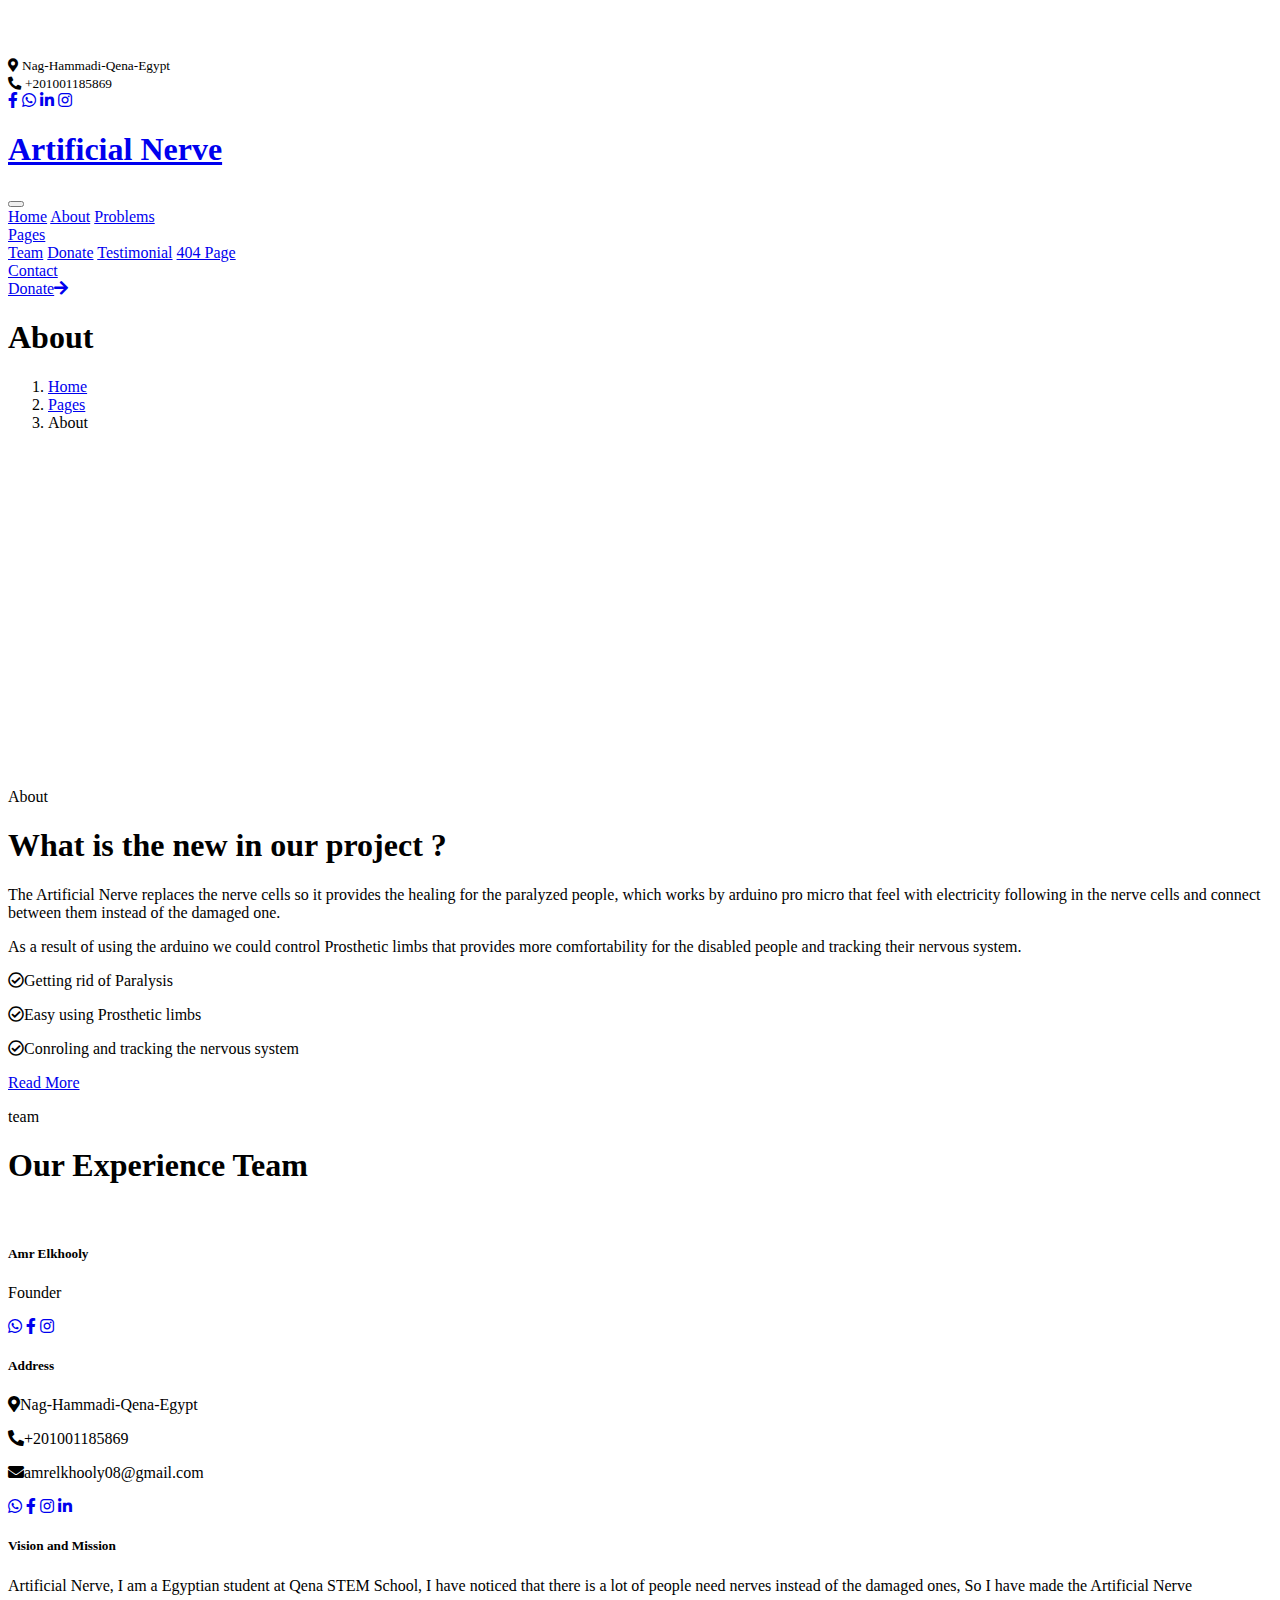
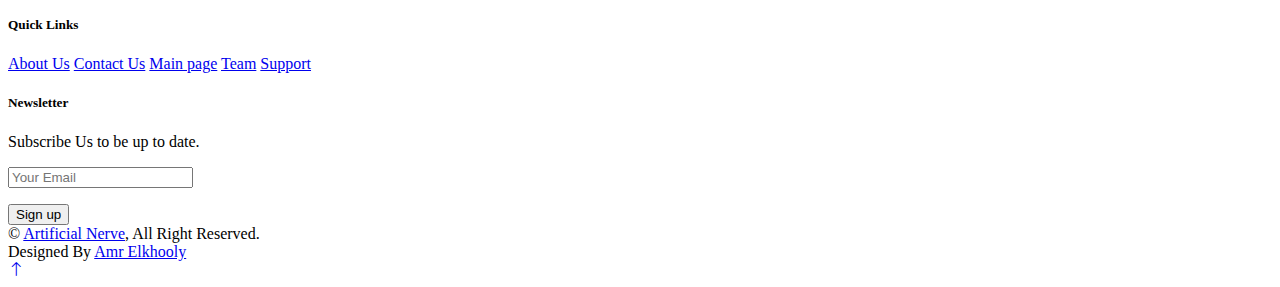
==== about.html @ 4ef296a6 "Add files via upload" ====
<!DOCTYPE html>
<html lang="en">

<head>
    <meta charset="utf-8">
    <title>Artificial Nerve</title>
    <meta content="width=device-width, initial-scale=1.0" name="viewport">
    <meta content="" name="keywords">
    <meta content="" name="description">

    <!-- Favicon -->
    <link href="img/3 - Copy.png" rel="icon">

    <!-- Google Web Fonts -->
    <link rel="preconnect" href="https://fonts.googleapis.com">
    <link rel="preconnect" href="https://fonts.gstatic.com" crossorigin>
    <link href="https://fonts.googleapis.com/css2?family=Open+Sans:wght@400;500&family=Roboto:wght@500;700;900&display=swap" rel="stylesheet"> 

    <!-- Icon Font Stylesheet -->
    <link href="https://cdnjs.cloudflare.com/ajax/libs/font-awesome/5.10.0/css/all.min.css" rel="stylesheet">
    <link href="https://cdn.jsdelivr.net/npm/bootstrap-icons@1.4.1/font/bootstrap-icons.css" rel="stylesheet">

    <!-- Libraries Stylesheet -->
    <link href="lib/animate/animate.min.css" rel="stylesheet">
    <link href="lib/owlcarousel/assets/owl.carousel.min.css" rel="stylesheet">
    <link href="lib/tempusdominus/css/tempusdominus-bootstrap-4.min.css" rel="stylesheet" />

    <!-- Customized Bootstrap Stylesheet -->
    <link href="css/bootstrap.min.css" rel="stylesheet">

    <!-- Template Stylesheet -->
    <link href="css/style.css" rel="stylesheet">
</head>

<body>
    <!-- Spinner Start -->
    <div id="spinner" class="show bg-white position-fixed translate-middle w-100 vh-100 top-50 start-50 d-flex align-items-center justify-content-center">
        <div class="spinner-grow text-primary" style="width: 3rem; height: 3rem;" role="status">
            <span class="sr-only">Loading...</span>
        </div>
    </div>
    <!-- Spinner End -->


    <!-- Topbar Start -->
    <div class="container-fluid bg-light p-0 wow fadeIn" data-wow-delay="0.1s">
        <div class="row gx-0 d-none d-lg-flex">
            <div class="col-lg-7 px-5 text-start">
                <div class="h-100 d-inline-flex align-items-center py-3 me-4">
                    <small class="fa fa-map-marker-alt text-primary me-2"></small>
                    <small>Nag-Hammadi-Qena-Egypt</small>
                </div>
                <div class="h-100 d-inline-flex align-items-center py-3">
                    <small ></small>
                    <small></small>
                </div>
            </div>
            <div class="col-lg-5 px-5 text-end">
                <div class="h-100 d-inline-flex align-items-center py-3 me-4">
                    <small class="fa fa-phone-alt text-primary me-2"></small>
                    <small>+201001185869</small>
                </div>
                <div class="h-100 d-inline-flex align-items-center">
                    <a class="btn btn-sm-square rounded-circle bg-white text-primary me-1" href="https://www.facebook.com/amrelkhooly.elkhooly?mibextid=ZbWKwL"><i class="fab fa-facebook-f"></i></a>
                    <a class="btn btn-sm-square rounded-circle bg-white text-primary me-1" href="https://wa.me/+201001185869"><i class="fab fa-whatsapp"></i></a>
                    <a class="btn btn-sm-square rounded-circle bg-white text-primary me-1" href="https://www.linkedin.com/in/amr-elkhooly-b76125328?utm_source=share&utm_campaign=share_via&utm_content=profile&utm_medium=android_app"><i class="fab fa-linkedin-in"></i></a>
                    <a class="btn btn-sm-square rounded-circle bg-white text-primary me-0" href="https://www.instagram.com/amrelkhoolyelkhooly?igsh=MThzNGtwa2czdXE0cQ=="><i class="fab fa-instagram"></i></a>
                </div>
            </div>
        </div>
    </div>
    <!-- Topbar End -->


    <!-- Navbar Start -->
    <nav class="navbar navbar-expand-lg bg-white navbar-light sticky-top p-0 wow fadeIn" data-wow-delay="0.1s">
        <a href="index.html" class="navbar-brand d-flex align-items-center px-4 px-lg-5">
            <h1 class="m-0 text-primary"><img src="img/56.png" alt=""></i>Artificial Nerve</h1>
        </a>
        <button type="button" class="navbar-toggler me-4" data-bs-toggle="collapse" data-bs-target="#navbarCollapse">
            <span class="navbar-toggler-icon"></span>
        </button>
        <div class="collapse navbar-collapse" id="navbarCollapse">
            <div class="navbar-nav ms-auto p-4 p-lg-0">
                <a href="index.html" class="nav-item nav-link">Home</a>
                <a href="about.html" class="nav-item nav-link active">About</a>
                <a href="service.html" class="nav-item nav-link">Problems</a>
                <div class="nav-item dropdown">
                    <a href="#" class="nav-link dropdown-toggle" data-bs-toggle="dropdown">Pages</a>
                    <div class="dropdown-menu rounded-0 rounded-bottom m-0">
                        <a href="team.html" class="dropdown-item">Team</a>
                        <a href="appointment.html" class="dropdown-item">Donate</a>
                        <a href="testimonial.html" class="dropdown-item">Testimonial</a>
                        <a href="404.html" class="dropdown-item">404 Page</a>
                    </div>
                </div>
                <a href="contact.html" class="nav-item nav-link">Contact</a>
            </div>
            <a href="appointment.html" class="btn btn-primary rounded-0 py-4 px-lg-5 d-none d-lg-block">Donate<i class="fa fa-arrow-right ms-3"></i></a>
        </div>
    </nav>
    <!-- Navbar End -->


    <!-- Page Header Start -->
    <div class="container-fluid page-header py-5 mb-5 wow fadeIn" data-wow-delay="0.1s">
        <div class="container py-5">
            <h1 class="display-3 text-white mb-3 animated slideInDown">About</h1>
            <nav aria-label="breadcrumb" class="animated slideInDown">
                <ol class="breadcrumb text-uppercase mb-0">
                    <li class="breadcrumb-item"><a class="text-white" href="#">Home</a></li>
                    <li class="breadcrumb-item"><a class="text-white" href="#">Pages</a></li>
                    <li class="breadcrumb-item text-primary active" aria-current="page">About</li>
                </ol>
            </nav>
        </div>
    </div>
    
    <!-- Page Header End -->


    <!-- About Start -->
    <div class="container-xxl py-5">
        <div class="container">
            <div class="row g-5">
                <div class="col-lg-6 wow fadeIn" data-wow-delay="0.1s">
                    <div class="d-flex flex-column">
                        <video width="320" height="320" autoplay muted> <source src="vid/nerve - Made with Clipchamp.mp4" type="video/mp4"> <source src="vid/nerve - Made with Clipchamp.mp4" type="video/ogg"></video>
                        <img class="img-fluid rounded w-50 bg-white pt-3 pe-3" src="img/74.png" alt="" style="margin-top: -25%;">
                    </div>
                </div>
                <div class="col-lg-6 wow fadeIn" data-wow-delay="0.5s">
                    <p class="d-inline-block border rounded-pill py-1 px-4">About</p>
                    <h1 class="mb-4">What is the new in our project ?</h1>
                    <p>The Artificial Nerve replaces the nerve cells so it provides the healing for the paralyzed people, which works by arduino pro micro that feel with electricity following in the nerve cells and connect between them instead of the damaged one.</p>
                    <p class="mb-4">As a result of using the arduino we could control Prosthetic limbs that provides more comfortability for the disabled people and tracking their nervous system.</p>
                    <p><i class="far fa-check-circle text-primary me-3"></i>Getting rid of Paralysis</p>
                    <p><i class="far fa-check-circle text-primary me-3"></i>Easy using Prosthetic limbs</p>
                    <p><i class="far fa-check-circle text-primary me-3"></i>Conroling and tracking the nervous system</p>
                    <a class="btn btn-primary rounded-pill py-3 px-5 mt-3" href="New folder/Porposal.pdf">Read More</a>
                </div>
            </div>
        </div>
    </div>
    <!-- About End -->


    <!-- Feature Start -->
   
                
                               
                                    </div>
                                   
                                    </div>
                                </div>
                            </div>
                            
                                    </div>
                                    
                                    </div>
                                </div>
                            </div>
                           
                                    </div>
                                    
                                       
                                    </div>
                                </div>
                            </div>
                            
                                     
                                    </div>
                                </div>
                            </div>
                        </div>
                    </div>
                </div>
                
                    </div>
                </div>
            </div>
        </div>
    </div>
    <!-- Feature End -->


   <!-- Team Start -->
   <div class="container-xxl py-5">
    <div class="container">
        <div class="text-center mx-auto mb-5 wow fadeInUp" data-wow-delay="0.1s" style="max-width: 600px;">
            <p class="d-inline-block border rounded-pill py-1 px-4">team</p>
            <h1>Our Experience Team</h1>
        </div>
        <div class="row g-4  justify-content-center">
            <div class="col-lg-3 col-md-6 wow fadeInUp" data-wow-delay="0.1s"aria-controls="align-items-center">
                <div class="team-item position-relative rounded overflow-hidden">
                    <div class="overflow-hidden">
                        <img class="img-fluid" src="img/amr.jpg" alt="">
                    </div>
                    <div class="team-text bg-light text-center p-4">
                        <h5>Amr Elkhooly</h5>
                        <p class="text-primary">Founder</p>
                        <div class="team-social text-center">
                            <a class="btn btn-square" href="https://wa.me/+201001185869"><i class="fab fa-whatsapp"></i></a>
                            <a class="btn btn-square" href="https://www.facebook.com/amrelkhooly.elkhooly?mibextid=ZbWKwL"><i class="fab fa-facebook-f"></i></a>   
                            <a class="btn btn-square" href="https://www.instagram.com/amrelkhoolyelkhooly?igsh=MThzNGtwa2czdXE0cQ=="><i class="fab fa-instagram"></i></a>
                        </div>
                    </div>
                </div>
            </div>
            
                
                    
                       
                        </div>
                    </div>
                </div>
            </div>
            
                
                    
                    
<!-- Team End -->
        

    <!-- Footer Start -->
    <div class="container-fluid bg-dark text-light footer mt-5 pt-5 wow fadeIn" data-wow-delay="0.1s">
        <div class="container py-5">
            <div class="row g-5">
                <div class="col-lg-3 col-md-6">
                    <h5 class="text-light mb-4">Address</h5>
                    <p class="mb-2"><i class="fa fa-map-marker-alt me-3"></i>Nag-Hammadi-Qena-Egypt</p>
                    <p class="mb-2"><i class="fa fa-phone-alt me-3"></i>+201001185869</p>
                    <p class="mb-2"><i class="fa fa-envelope me-3"></i>amrelkhooly08@gmail.com</p>
                    <div class="d-flex pt-2">
                        <a class="btn btn-outline-light btn-social rounded-circle" href="https://wa.me/+201001185869"><i class="fab fa-whatsapp"></i></a>
                        <a class="btn btn-outline-light btn-social rounded-circle" href="https://www.facebook.com/amrelkhooly.elkhooly?mibextid=ZbWKwL"><i class="fab fa-facebook-f"></i></a>
                        <a class="btn btn-outline-light btn-social rounded-circle" href="https://www.instagram.com/amrelkhoolyelkhooly?igsh=MThzNGtwa2czdXE0cQ=="><i class="fab fa-instagram"></i></a>
                        <a class="btn btn-outline-light btn-social rounded-circle" href="https://www.linkedin.com/in/amr-elkhooly-b76125328?utm_source=share&utm_campaign=share_via&utm_content=profile&utm_medium=android_app"><i class="fab fa-linkedin-in"></i></a>
                    </div>
                </div>
                <div class="col-lg-3 col-md-6">
                    <h5 class="text-light mb-4">Vision and Mission</h5>
                    <p>Artificial Nerve, I am a Egyptian student at Qena STEM School, I have noticed that there is a lot of people need nerves instead of the damaged ones, So I have made the Artificial Nerve</p>
                </div>
                <div class="col-lg-3 col-md-6">
                    <h5 class="text-light mb-4">Quick Links</h5>
                    <a class="btn btn-link" href="about.html">About Us</a>
                    <a class="btn btn-link" href="contact.html">Contact Us</a>
                    <a class="btn btn-link" href="index.html">Main page</a>
                    <a class="btn btn-link" href="team.html">Team</a>
                    <a class="btn btn-link" href="contact.html">Support</a>
                </div>
                <div class="col-lg-3 col-md-6">
                    <h5 class="text-light mb-4">Newsletter</h5>
                    <p>Subscribe Us to be up to date.</p>
                    <div class="position-relative mx-auto" style="max-width: 400px;">
                        <form class="contact-form" action="https://api.web3forms.com/submit" method="POST" value="3edd7ee8-ed58-4966-92da-36e60c9bfe5e">
                            <input type="hidden" name="access_key" value="3edd7ee8-ed58-4966-92da-36e60c9bfe5e" />
                            <input type="hidden" name="subject" value="New Contact Form Submission from Web3Forms" />
                            <input type="email" class="form-control border-0 w-100 py-3 ps-4 pe-5" id="email" name="email" placeholder="Your Email" required>
                            <p></p>
                            <button class="btn btn-primary w-100 py-3" type="submit">Sign up</button>
                        </form>
                        
                    </div>
                </div>
            </div>
        </div>
        <div class="container">
            <div class="copyright">
                <div class="row">
                    <div class="col-md-6 text-center text-md-start mb-3 mb-md-0">
                        &copy; <a class="border-bottom" href="#">Artificial Nerve</a>, All Right Reserved.
                    </div>
                    <div class="col-md-6 text-center text-md-end">
                        <!--/*** This template is free as long as you keep the footer author’s credit link/attribution link/backlink. If you'd like to use the template without the footer author’s credit link/attribution link/backlink, you can purchase the Credit Removal License from "https://htmlcodex.com/credit-removal". Thank you for your support. ***/-->
                        Designed By <a class="border-bottom" href="team.html">Amr Elkhooly</a>
                    </div>
                </div>
            </div>
        </div>
    </div>
    <!-- Footer End -->


    <!-- Back to Top -->
    <a href="#" class="btn btn-lg btn-primary btn-lg-square rounded-circle back-to-top"><i class="bi bi-arrow-up"></i></a>


    <!-- JavaScript Libraries -->
    <script src="https://code.jquery.com/jquery-3.4.1.min.js"></script>
    <script src="https://cdn.jsdelivr.net/npm/bootstrap@5.0.0/dist/js/bootstrap.bundle.min.js"></script>
    <script src="lib/wow/wow.min.js"></script>
    <script src="lib/easing/easing.min.js"></script>
    <script src="lib/waypoints/waypoints.min.js"></script>
    <script src="lib/counterup/counterup.min.js"></script>
    <script src="lib/owlcarousel/owl.carousel.min.js"></script>
    <script src="lib/tempusdominus/js/moment.min.js"></script>
    <script src="lib/tempusdominus/js/moment-timezone.min.js"></script>
    <script src="lib/tempusdominus/js/tempusdominus-bootstrap-4.min.js"></script>

    <!-- Template Javascript -->
    <script src="js/main.js"></script>
</body>

</html>
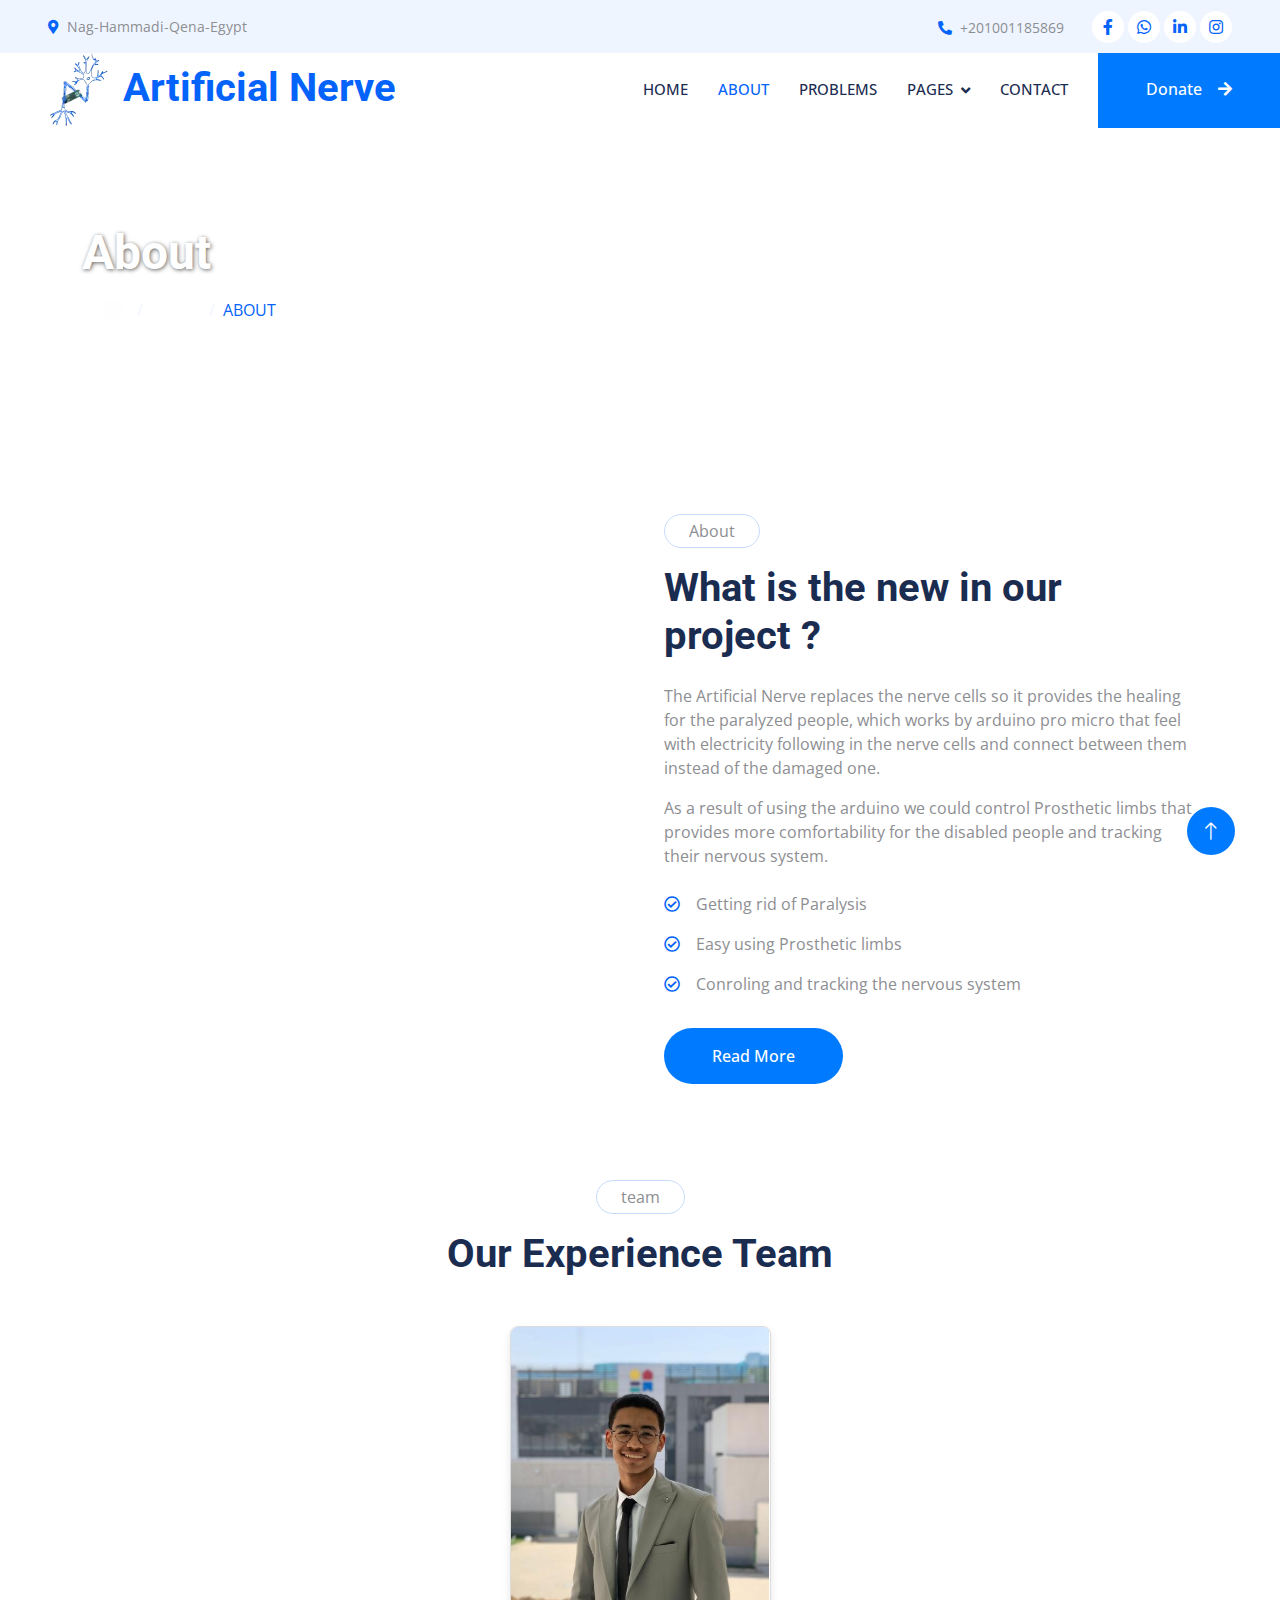
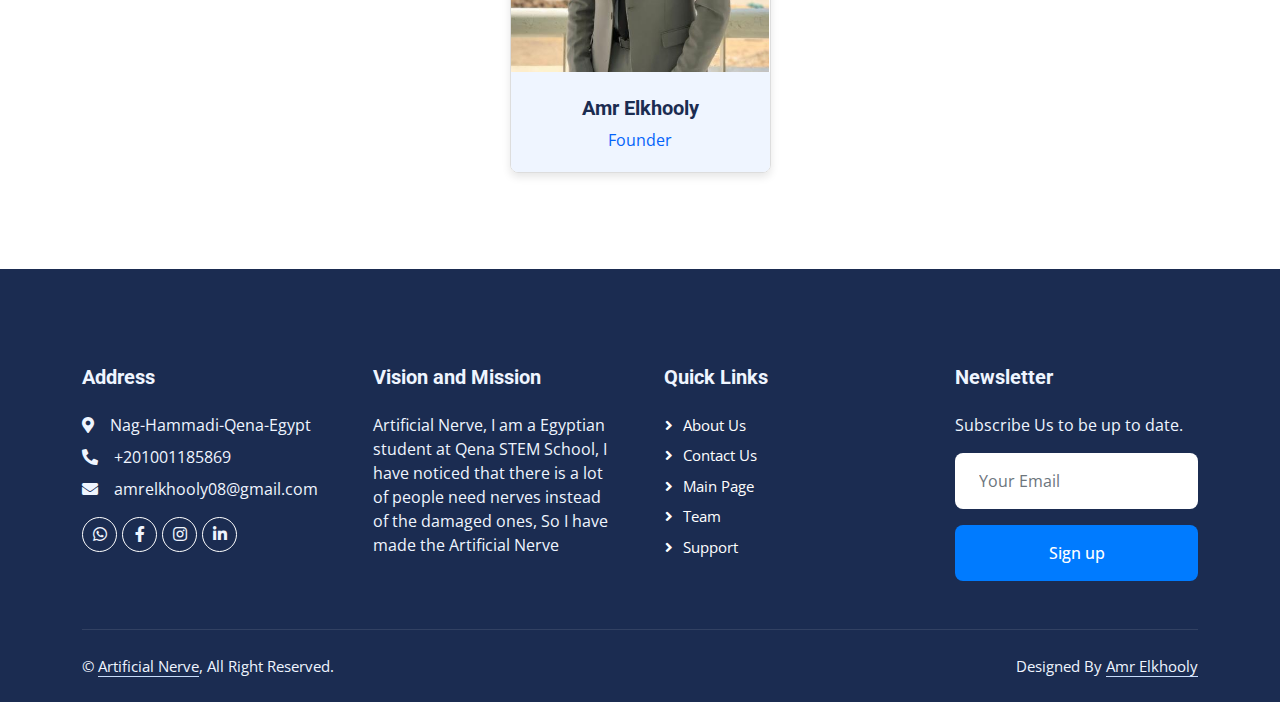
==== commit 14e9f930: "Update about.html" ====
--- a/about.html
+++ b/about.html
@@ -304,4 +304,4 @@
     <script src="js/main.js"></script>
 </body>
 
-</html>+</html>
--- a/css/style.css
+++ b/css/style.css
@@ -0,0 +1,953 @@
+
+
+/* Hide the default radio buttons */
+input[type="radio"] {
+    display: none;
+}
+
+/* Style for the payment method items */
+.payment-method-item {
+    display: inline-block;
+    cursor: pointer;
+    border: 2px solid transparent;
+    border-radius: 8px;
+    padding: 10px;
+    transition: border-color 0.3s ease;
+}
+
+/* Add a border when the payment method is selected */
+input[type="radio"]:checked + .payment-method-item {
+    border-color: #007BFF; /* Change to your preferred color */
+}
+
+/* Optional: Add a hover effect */
+.payment-method-item:hover {
+    border-color: #007BFF; /* Change to your preferred hover color */
+}
+
+/* Style the images */
+.payment-method-item img {
+    width: 60px; /* Adjust as needed */
+    height: auto;
+    display: block;
+    margin: 0 auto;
+}
+
+
+
+
+
+
+
+.d {
+    background: url('../img/e.png') no-repeat center center;
+    background-size: cover;
+    color: #ffffff; /* White text color */
+}
+
+.d .container {
+    position: relative;
+    z-index: 2;
+}
+.d h1 {
+    font-size: 3rem; /* Large font size for the header */
+    font-weight: 700;
+    text-shadow: 1px 1px 4px rgba(0, 0, 0, 0.6); /* Subtle text shadow for better readability */
+}
+.d .breadcrumb {
+    background: transparent; /* No background color */
+    padding: 0; /* Remove default padding */
+    margin: 0; /* Remove default margin */
+}
+
+.d .breadcrumb-item a {
+    color: #ffffff; /* White color for breadcrumb links */
+    text-decoration: none; /* Remove underline */
+}
+
+.d .breadcrumb-item a:hover {
+    color: #f8f9fa; /* Slightly lighter color on hover */
+}
+
+.d .breadcrumb-item.active {
+    color: #007bff; /* Blue color for the current page */
+}
+
+
+
+
+.c {
+    background: url('../img/c.png') no-repeat center center;
+    background-size: cover;
+    color: #ffffff; /* White text color */
+}
+
+.c .container {
+    position: relative;
+    z-index: 2;
+}
+.c h1 {
+    font-size: 3rem; /* Large font size for the header */
+    font-weight: 700;
+    text-shadow: 1px 1px 4px rgba(0, 0, 0, 0.6); /* Subtle text shadow for better readability */
+}
+.c .breadcrumb {
+    background: transparent; /* No background color */
+    padding: 0; /* Remove default padding */
+    margin: 0; /* Remove default margin */
+}
+
+.c .breadcrumb-item a {
+    color: #ffffff; /* White color for breadcrumb links */
+    text-decoration: none; /* Remove underline */
+}
+
+.c .breadcrumb-item a:hover {
+    color: #f8f9fa; /* Slightly lighter color on hover */
+}
+
+.c .breadcrumb-item.active {
+    color: #007bff; /* Blue color for the current page */
+}
+
+
+
+
+
+
+.s {
+    background: url('../img/s.png') no-repeat center center;
+    background-size: cover;
+    color: #ffffff; /* White text color */
+}
+
+.d .container {
+    position: relative;
+    z-index: 2;
+}
+.s h1 {
+    font-size: 3rem; /* Large font size for the header */
+    font-weight: 700;
+    text-shadow: 1px 1px 4px rgba(0, 0, 0, 0.6); /* Subtle text shadow for better readability */
+}
+.s .breadcrumb {
+    background: transparent; /* No background color */
+    padding: 0; /* Remove default padding */
+    margin: 0; /* Remove default margin */
+}
+
+.s .breadcrumb-item a {
+    color: #ffffff; /* White color for breadcrumb links */
+    text-decoration: none; /* Remove underline */
+}
+
+.s .breadcrumb-item a:hover {
+    color: #f8f9fa; /* Slightly lighter color on hover */
+}
+
+.s .breadcrumb-item.active {
+    color: #007bff; /* Blue color for the current page */
+}
+
+
+
+
+.T {
+    background: url('../img/ee.png') no-repeat center center;
+    background-size: cover;
+    color: #ffffff; /* White text color */
+}
+
+.T .container {
+    position: relative;
+    z-index: 2;
+}
+.T h1 {
+    font-size: 3rem; /* Large font size for the header */
+    font-weight: 700;
+    text-shadow: 1px 1px 4px rgba(0, 0, 0, 0.6); /* Subtle text shadow for better readability */
+}
+.T .breadcrumb {
+    background: transparent; /* No background color */
+    padding: 0; /* Remove default padding */
+    margin: 0; /* Remove default margin */
+}
+
+.T .breadcrumb-item a {
+    color: #ffffff; /* White color for breadcrumb links */
+    text-decoration: none; /* Remove underline */
+}
+
+.T .breadcrumb-item a:hover {
+    color: #f8f9fa; /* Slightly lighter color on hover */
+}
+
+.T .breadcrumb-item.active {
+    color: #007bff; /* Blue color for the current page */
+}
+
+
+
+
+
+
+.pp {
+    background: url('../img/Untitled design (3).png') no-repeat center center;
+    background-size: cover;
+    color: #ffffff; /* White text color */
+}
+
+.pp .container {
+    position: relative;
+    z-index: 2;
+}
+.pp h1 {
+    font-size: 3rem; /* Large font size for the header */
+    font-weight: 700;
+    text-shadow: 1px 1px 4px rgba(0, 0, 0, 0.6); /* Subtle text shadow for better readability */
+}
+.pp .breadcrumb {
+    background: transparent; /* No background color */
+    padding: 0; /* Remove default padding */
+    margin: 0; /* Remove default margin */
+}
+
+.pp .breadcrumb-item a {
+    color: #ffffff; /* White color for breadcrumb links */
+    text-decoration: none; /* Remove underline */
+}
+
+.pp .breadcrumb-item a:hover {
+    color: #f8f9fa; /* Slightly lighter color on hover */
+}
+
+.pp .breadcrumb-item.active {
+    color: #007bff; /* Blue color for the current page */
+}
+
+
+
+
+/* Page Header about Styles */
+.page-header {
+    background: url('"D:\Klinik Free Website Template - Free-CSS.com\clinic-website-template\img\header-page.jpg"') no-repeat center center;
+    background-size: cover;
+    color: #ffffff; /* White text color */
+}
+
+.page-header .container {
+    position: relative;
+    z-index: 2;
+}
+
+.page-header h1 {
+    font-size: 3rem; /* Large font size for the header */
+    font-weight: 700;
+    text-shadow: 1px 1px 4px rgba(0, 0, 0, 0.6); /* Subtle text shadow for better readability */
+}
+
+.page-header .breadcrumb {
+    background: transparent; /* No background color */
+    padding: 0; /* Remove default padding */
+    margin: 0; /* Remove default margin */
+}
+
+.page-header .breadcrumb-item a {
+    color: #ffffff; /* White color for breadcrumb links */
+    text-decoration: none; /* Remove underline */
+}
+
+.page-header .breadcrumb-item a:hover {
+    color: #f8f9fa; /* Slightly lighter color on hover */
+}
+
+.page-header .breadcrumb-item.active {
+    color: #007bff; /* Blue color for the current page */
+}
+
+
+
+
+.form-control {
+    border-radius: 0.5rem; /* Adjust border radius */
+}
+
+.btn-primary {
+    background-color: #007bff; /* Change button color */
+    border: none; /* Remove border */
+}
+
+.btn-primary:hover {
+    background-color: #0056b3; /* Darker on hover */
+}
+
+
+/* Responsive Styling */
+@media (max-width: 768px) {
+    .page-header h1 {
+        font-size: 2rem; /* Adjust font size for smaller screens */
+    }
+}
+
+/* General form styling */
+.payment-section {
+    padding: 20px;
+    background-color: #f8f9fa; /* Light background color */
+}
+
+.payment-right {
+    max-width: 600px;
+    margin: 0 auto; /* Center the form */
+}
+
+.payment-form {
+    background: #fff;
+    padding: 20px;
+    border-radius: 8px;
+    box-shadow: 0 2px 4px rgba(0, 0, 0, 0.1); /* Subtle shadow */
+}
+
+.payment-title {
+    font-size: 1.5rem;
+    margin-bottom: 20px;
+}
+
+.payment-method {
+    display: flex;
+    flex-wrap: wrap;
+    gap: 10px;
+    margin-bottom: 20px;
+}
+
+.payment-method-item {
+    display: flex;
+    align-items: center;
+    cursor: pointer;
+}
+
+.payment-method-item input[type="radio"] {
+    display: none; /* Hide the default radio button */
+}
+
+.payment-method-item label {
+    display: flex;
+    align-items: center;
+    border: 2px solid #ddd;
+    border-radius: 4px;
+    padding: 5px;
+    transition: border-color 0.3s ease;
+}
+
+.payment-method-item label img {
+    height: 30px; /* Adjust size as needed */
+    margin-right: 10px;
+}
+
+.payment-method-item label span {
+    font-size: 1rem;
+}
+
+.payment-method-item input[type="radio"]:checked + label {
+    border-color: #007bff; /* Highlight selected option */
+    background-color: #e9ecef; /* Optional background color for selected */
+}
+
+.payment-form-group,
+.payment-form-group-flex {
+    margin-bottom: 15px;
+}
+
+.payment-form-control {
+    width: 100%;
+    padding: 10px;
+    border: 1px solid #ddd;
+    border-radius: 4px;
+}
+
+.payment-form-label {
+    display: block;
+    margin-bottom: 5px;
+    font-weight: bold;
+}
+
+.payment-form-label-required::after {
+    content: "*";
+    color: red;
+    margin-left: 5px;
+}
+
+.payment-form-submit-button {
+    background-color: #007bff;
+    color: white;
+    border: none;
+    padding: 10px 20px;
+    border-radius: 4px;
+    cursor: pointer;
+    font-size: 1rem;
+}
+
+.payment-form-submit-button:hover {
+    background-color: #0056b3;
+}
+
+/********** Template CSS **********/
+/* Ensure the row is centered */
+.row.justify-content-center {
+    display: flex;
+    justify-content: center;
+    /* Optional: you can center items vertically if needed */
+    align-items: center;
+}
+
+/* Style for the team-item card */
+.team-item {
+    border: 1px solid #ddd; /* Add a border if needed */
+    box-shadow: 0 4px 8px rgba(0, 0, 0, 0.1); /* Optional: add shadow for prominence */
+    transition: transform 0.3s ease, box-shadow 0.3s ease; /* Smooth transition for hover effect */
+}
+
+.team-item:hover {
+    transform: translateY(-10px); /* Slight lift effect on hover */
+    box-shadow: 0 8px 16px rgba(0, 0, 0, 0.2); /* Enhance shadow on hover */
+}
+
+.team-text h5 {
+    font-size: 1.25rem; /* Adjust the font size as needed */
+    font-weight: bold;
+}
+
+.team-text p {
+    font-size: 1rem; /* Adjust the font size as needed */
+}
+
+/* Social media buttons */
+.team-social .btn {
+    margin: 0 5px; /* Space out buttons */
+    padding: 10px; /* Adjust padding for buttons */
+    background-color: #f8f9fa; /* Light background for buttons */
+    color: #333; /* Dark color for icons */
+    border: none; /* Remove button border */
+}
+
+.team-social .btn:hover {
+    background-color: #e9ecef; /* Slightly darker background on hover */
+}
+
+:root {
+    --primary: #0463FA;
+    --light: #EFF5FF;
+    --dark: #1B2C51;
+}
+
+.fw-medium {
+    font-weight: 500 !important;
+}
+
+.fw-bold {
+    font-weight: 700 !important;
+}
+
+.fw-black {
+    font-weight: 900 !important;
+}
+
+.back-to-top {
+    position: fixed;
+    display: none;
+    right: 45px;
+    bottom: 45px;
+    z-index: 99;
+}
+
+
+/*** Spinner ***/
+#spinner {
+    opacity: 0;
+    visibility: hidden;
+    transition: opacity .5s ease-out, visibility 0s linear .5s;
+    z-index: 99999;
+}
+
+#spinner.show {
+    transition: opacity .5s ease-out, visibility 0s linear 0s;
+    visibility: visible;
+    opacity: 1;
+}
+
+
+/*** Button ***/
+.btn {
+    font-weight: 500;
+    transition: .5s;
+}
+
+.btn.btn-primary,
+.btn.btn-secondary {
+    color: #FFFFFF;
+}
+
+.btn-square {
+    width: 38px;
+    height: 38px;
+}
+
+.btn-sm-square {
+    width: 32px;
+    height: 32px;
+}
+
+.btn-lg-square {
+    width: 48px;
+    height: 48px;
+}
+
+.btn-square,
+.btn-sm-square,
+.btn-lg-square {
+    padding: 0;
+    display: flex;
+    align-items: center;
+    justify-content: center;
+    font-weight: normal;
+}
+
+
+/*** Navbar ***/
+.navbar .dropdown-toggle::after {
+    border: none;
+    content: "\f107";
+    font-family: "Font Awesome 5 Free";
+    font-weight: 900;
+    vertical-align: middle;
+    margin-left: 8px;
+}
+
+.navbar .navbar-nav .nav-link {
+    margin-right: 30px;
+    padding: 25px 0;
+    color: #FFFFFF;
+    font-size: 15px;
+    font-weight: 500;
+    text-transform: uppercase;
+    outline: none;
+}
+
+.navbar .navbar-nav .nav-link:hover,
+.navbar .navbar-nav .nav-link.active {
+    color: var(--primary);
+}
+
+@media (max-width: 991.98px) {
+    .navbar .navbar-nav .nav-link  {
+        margin-right: 0;
+        padding: 10px 0;
+    }
+
+    .navbar .navbar-nav {
+        border-top: 1px solid #EEEEEE;
+    }
+}
+
+.navbar .navbar-brand,
+.navbar a.btn {
+    height: 75px;
+}
+
+.navbar .navbar-nav .nav-link {
+    color: var(--dark);
+    font-weight: 500;
+}
+
+.navbar.sticky-top {
+    top: -100px;
+    transition: .5s;
+}
+
+@media (min-width: 992px) {
+    .navbar .nav-item .dropdown-menu {
+        display: block;
+        border: none;
+        margin-top: 0;
+        top: 150%;
+        opacity: 0;
+        visibility: hidden;
+        transition: .5s;
+    }
+
+    .navbar .nav-item:hover .dropdown-menu {
+        top: 100%;
+        visibility: visible;
+        transition: .5s;
+        opacity: 1;
+    }
+}
+
+
+/*** Header ***/
+.header-carousel .owl-carousel-text {
+    position: absolute;
+    width: 100%;
+    height: 100%;
+    padding: 3rem;
+    top: 0;
+    left: 0;
+    display: flex;
+    align-items: center;
+    justify-content: center;
+    text-shadow: 0 0 30px rgba(0, 0, 0, .1);
+}
+
+.header-carousel .owl-nav {
+    position: absolute;
+    width: 200px;
+    height: 45px;
+    bottom: 30px;
+    left: 50%;
+    transform: translateX(-50%);
+    display: flex;
+    justify-content: space-between;
+}
+
+.header-carousel .owl-nav .owl-prev,
+.header-carousel .owl-nav .owl-next {
+    width: 45px;
+    height: 45px;
+    display: flex;
+    align-items: center;
+    justify-content: center;
+    color: #FFFFFF;
+    background: transparent;
+    border: 1px solid #FFFFFF;
+    border-radius: 45px;
+    font-size: 22px;
+    transition: .5s;
+}
+
+.header-carousel .owl-nav .owl-prev:hover,
+.header-carousel .owl-nav .owl-next:hover {
+    background: var(--primary);
+    border-color: var(--primary);
+}
+
+.header-carousel .owl-dots {
+    position: absolute;
+    height: 45px;
+    bottom: 30px;
+    left: 50%;
+    transform: translateX(-50%);
+    display: flex;
+    align-items: center;
+    justify-content: center;
+}
+
+.header-carousel .owl-dot {
+    position: relative;
+    display: inline-block;
+    margin: 0 5px;
+    width: 15px;
+    height: 15px;
+    background: transparent;
+    border: 1px solid #FFFFFF;
+    border-radius: 15px;
+    transition: .5s;
+}
+
+.header-carousel .owl-dot::after {
+    position: absolute;
+    content: "";
+    width: 5px;
+    height: 5px;
+    top: 4px;
+    left: 4px;
+    background: #FFFFFF;
+    border-radius: 5px;
+}
+
+.header-carousel .owl-dot.active {
+    background: var(--primary);
+    border-color: var(--primary);
+}
+
+.page-header {
+    background: url(../img/header-page.jpg) top center no-repeat;
+    background-size: cover;
+    text-shadow: 0 0 30px rgba(0, 0, 0, .1);
+}
+
+.breadcrumb-item + .breadcrumb-item::before {
+    color: var(--light);
+}
+
+
+/*** Service ***/
+.service-item {
+    transition: .5s;
+}
+
+.service-item:hover {
+    margin-top: -10px;
+    box-shadow: 0 .5rem 1.5rem rgba(0, 0, 0, .08);
+}
+
+.service-item .btn {
+    width: 40px;
+    height: 40px;
+    display: inline-flex;
+    align-items: center;
+    background: #FFFFFF;
+    border-radius: 40px;
+    white-space: nowrap;
+    overflow: hidden;
+    transition: .5s;
+}
+
+.service-item:hover .btn {
+    width: 140px;
+}
+
+
+/*** Feature ***/
+@media (min-width: 992px) {
+    .container.feature {
+        max-width: 100% !important;
+    }
+
+    .feature-text  {
+        padding-left: calc(((100% - 960px) / 2) + .75rem);
+    }
+}
+
+@media (min-width: 1200px) {
+    .feature-text  {
+        padding-left: calc(((100% - 1140px) / 2) + .75rem);
+    }
+}
+
+@media (min-width: 1400px) {
+    .feature-text  {
+        padding-left: calc(((100% - 1320px) / 2) + .75rem);
+    }
+}
+
+
+/*** Team ***/
+.team-item img {
+    position: relative;
+    top: 0;
+    transition: .5s;
+}
+
+.team-item:hover img {
+    top: -30px;
+}
+
+.team-item .team-text {
+    position: relative;
+    height: 100px;
+    transition: .5s;
+}
+
+.team-item:hover .team-text {
+    margin-top: -60px;
+    height: 160px;
+}
+
+.team-item .team-text .team-social {
+    opacity: 0;
+    transition: .5s;
+}
+
+.team-item:hover .team-text .team-social {
+    opacity: 1;
+}
+
+.team-item .team-social .btn {
+    display: inline-flex;
+    color: var(--primary);
+    background: #FFFFFF;
+    border-radius: 40px;
+}
+
+.team-item .team-social .btn:hover {
+    color: #FFFFFF;
+    background: var(--primary);
+}
+
+
+/*** Appointment ***/
+.bootstrap-datetimepicker-widget.bottom {
+    top: auto !important;
+}
+
+.bootstrap-datetimepicker-widget .table * {
+    border-bottom-width: 0px;
+}
+
+.bootstrap-datetimepicker-widget .table th {
+    font-weight: 500;
+}
+
+.bootstrap-datetimepicker-widget.dropdown-menu {
+    padding: 10px;
+    border-radius: 2px;
+}
+
+.bootstrap-datetimepicker-widget table td.active,
+.bootstrap-datetimepicker-widget table td.active:hover {
+    background: var(--primary);
+}
+
+.bootstrap-datetimepicker-widget table td.today::before {
+    border-bottom-color: var(--primary);
+}
+
+
+/*** Testimonial ***/
+.testimonial-carousel::before {
+    position: absolute;
+    content: "";
+    top: 0;
+    left: 0;
+    height: 100%;
+    width: 0;
+    background: linear-gradient(to right, rgba(255, 255, 255, 1) 0%, rgba(255, 255, 255, 0) 100%);
+    z-index: 1;
+}
+
+.testimonial-carousel::after {
+    position: absolute;
+    content: "";
+    top: 0;
+    right: 0;
+    height: 100%;
+    width: 0;
+    background: linear-gradient(to left, rgba(255, 255, 255, 1) 0%, rgba(255, 255, 255, 0) 100%);
+    z-index: 1;
+}
+
+@media (min-width: 768px) {
+    .testimonial-carousel::before,
+    .testimonial-carousel::after {
+        width: 200px;
+    }
+}
+
+@media (min-width: 992px) {
+    .testimonial-carousel::before,
+    .testimonial-carousel::after {
+        width: 300px;
+    }
+}
+
+.testimonial-carousel .owl-item .testimonial-text {
+    background: var(--light);
+    transform: scale(.8);
+    transition: .5s;
+}
+
+.testimonial-carousel .owl-item.center .testimonial-text {
+    background: var(--primary);
+    transform: scale(1);
+}
+
+.testimonial-carousel .owl-item .testimonial-text *,
+.testimonial-carousel .owl-item .testimonial-item img {
+    transition: .5s;
+}
+
+.testimonial-carousel .owl-item.center .testimonial-text * {
+    color: var(--light) !important;
+}
+
+.testimonial-carousel .owl-item.center .testimonial-item img {
+    background: var(--primary) !important;
+} 
+
+.testimonial-carousel .owl-nav {
+    position: absolute;
+    width: 350px;
+    top: 15px;
+    left: 50%;
+    transform: translateX(-50%);
+    display: flex;
+    justify-content: space-between;
+    opacity: 0;
+    transition: .5s;
+    z-index: 1;
+}
+
+.testimonial-carousel:hover .owl-nav {
+    width: 300px;
+    opacity: 1;
+}
+
+.testimonial-carousel .owl-nav .owl-prev,
+.testimonial-carousel .owl-nav .owl-next {
+    position: relative;
+    color: var(--primary);
+    font-size: 45px;
+    transition: .5s;
+}
+
+.testimonial-carousel .owl-nav .owl-prev:hover,
+.testimonial-carousel .owl-nav .owl-next:hover {
+    color: var(--dark);
+}
+
+
+/*** Footer ***/
+.footer .btn.btn-social {
+    margin-right: 5px;
+    width: 35px;
+    height: 35px;
+    display: flex;
+    align-items: center;
+    justify-content: center;
+    color: var(--light);
+    border: 1px solid #FFFFFF;
+    transition: .3s;
+}
+
+.footer .btn.btn-social:hover {
+    color: var(--primary);
+}
+
+.footer .btn.btn-link {
+    display: block;
+    margin-bottom: 5px;
+    padding: 0;
+    text-align: left;
+    color: #FFFFFF;
+    font-size: 15px;
+    font-weight: normal;
+    text-transform: capitalize;
+    transition: .3s;
+}
+
+.footer .btn.btn-link::before {
+    position: relative;
+    content: "\f105";
+    font-family: "Font Awesome 5 Free";
+    font-weight: 900;
+    margin-right: 10px;
+}
+
+.footer .btn.btn-link:hover {
+    color: var(--primary);
+    letter-spacing: 1px;
+    box-shadow: none;
+}
+
+.footer .copyright {
+    padding: 25px 0;
+    font-size: 15px;
+    border-top: 1px solid rgba(256, 256, 256, .1);
+}
+
+.footer .copyright a {
+    color: var(--light);
+}
+
+.footer .copyright a:hover {
+    color: var(--primary);
+}
